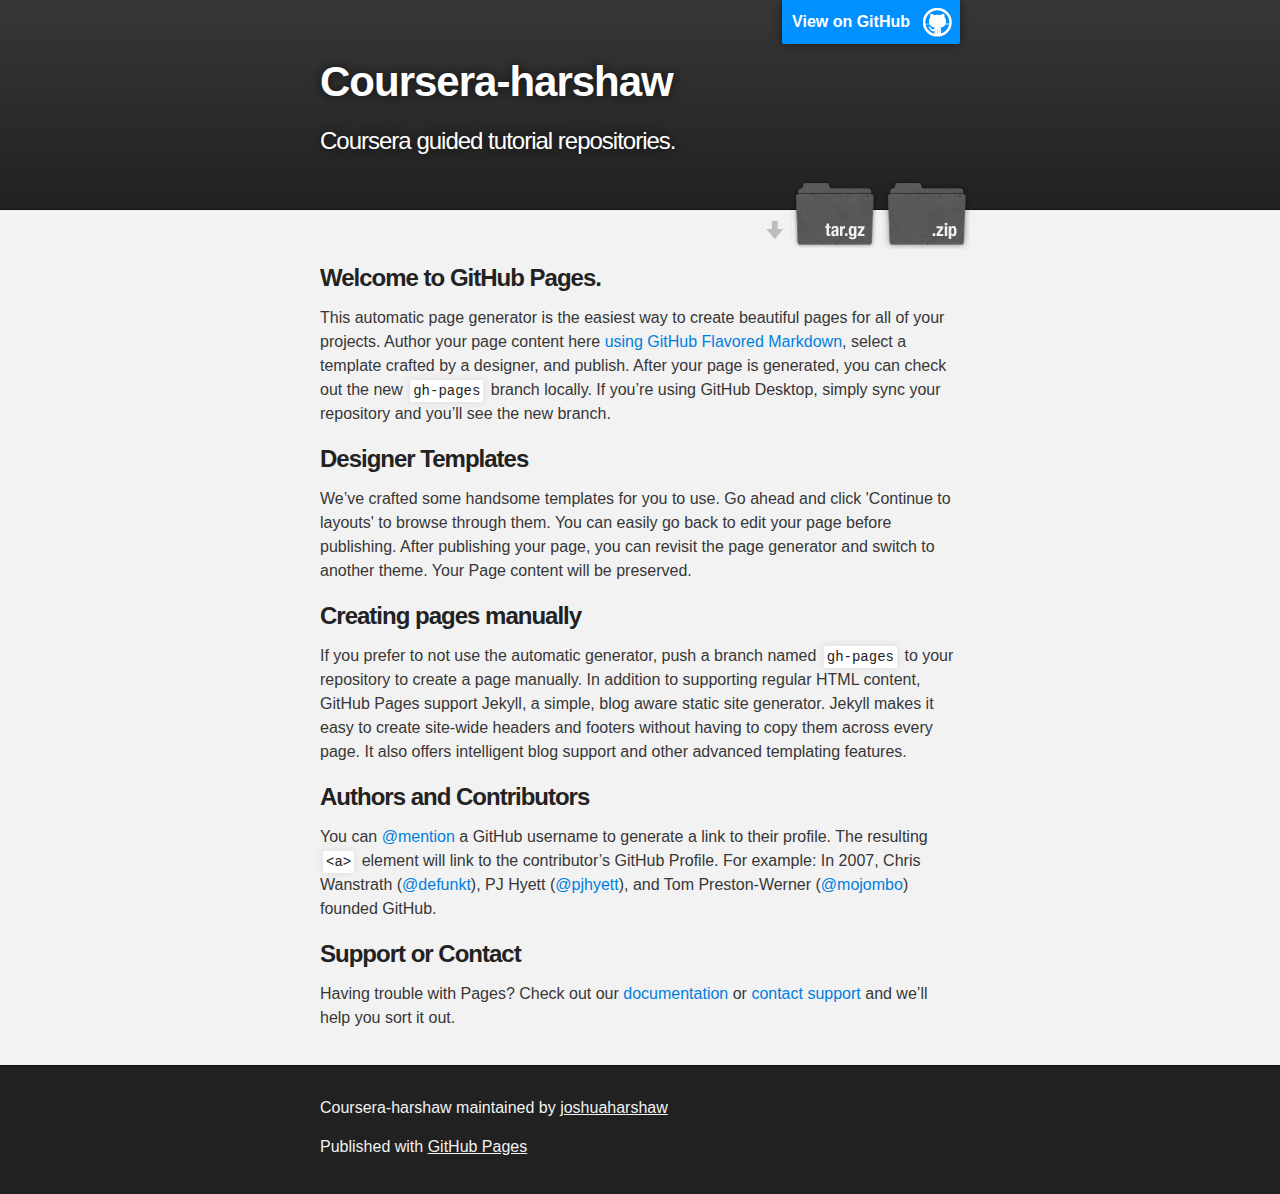
==== index.html @ d38991f3 "Create gh-pages branch via GitHub" ====
<!DOCTYPE html>
<html>

  <head>
    <meta charset='utf-8'>
    <meta http-equiv="X-UA-Compatible" content="chrome=1">
    <meta name="description" content="Coursera-harshaw : Coursera guided tutorial repositories. ">

    <link rel="stylesheet" type="text/css" media="screen" href="stylesheets/stylesheet.css">

    <title>Coursera-harshaw</title>
  </head>

  <body>

    <!-- HEADER -->
    <div id="header_wrap" class="outer">
        <header class="inner">
          <a id="forkme_banner" href="https://github.com/joshuaharshaw/Coursera-Harshaw">View on GitHub</a>

          <h1 id="project_title">Coursera-harshaw</h1>
          <h2 id="project_tagline">Coursera guided tutorial repositories. </h2>

            <section id="downloads">
              <a class="zip_download_link" href="https://github.com/joshuaharshaw/Coursera-Harshaw/zipball/master">Download this project as a .zip file</a>
              <a class="tar_download_link" href="https://github.com/joshuaharshaw/Coursera-Harshaw/tarball/master">Download this project as a tar.gz file</a>
            </section>
        </header>
    </div>

    <!-- MAIN CONTENT -->
    <div id="main_content_wrap" class="outer">
      <section id="main_content" class="inner">
        <h3>
<a id="welcome-to-github-pages" class="anchor" href="#welcome-to-github-pages" aria-hidden="true"><span aria-hidden="true" class="octicon octicon-link"></span></a>Welcome to GitHub Pages.</h3>

<p>This automatic page generator is the easiest way to create beautiful pages for all of your projects. Author your page content here <a href="https://guides.github.com/features/mastering-markdown/">using GitHub Flavored Markdown</a>, select a template crafted by a designer, and publish. After your page is generated, you can check out the new <code>gh-pages</code> branch locally. If you’re using GitHub Desktop, simply sync your repository and you’ll see the new branch.</p>

<h3>
<a id="designer-templates" class="anchor" href="#designer-templates" aria-hidden="true"><span aria-hidden="true" class="octicon octicon-link"></span></a>Designer Templates</h3>

<p>We’ve crafted some handsome templates for you to use. Go ahead and click 'Continue to layouts' to browse through them. You can easily go back to edit your page before publishing. After publishing your page, you can revisit the page generator and switch to another theme. Your Page content will be preserved.</p>

<h3>
<a id="creating-pages-manually" class="anchor" href="#creating-pages-manually" aria-hidden="true"><span aria-hidden="true" class="octicon octicon-link"></span></a>Creating pages manually</h3>

<p>If you prefer to not use the automatic generator, push a branch named <code>gh-pages</code> to your repository to create a page manually. In addition to supporting regular HTML content, GitHub Pages support Jekyll, a simple, blog aware static site generator. Jekyll makes it easy to create site-wide headers and footers without having to copy them across every page. It also offers intelligent blog support and other advanced templating features.</p>

<h3>
<a id="authors-and-contributors" class="anchor" href="#authors-and-contributors" aria-hidden="true"><span aria-hidden="true" class="octicon octicon-link"></span></a>Authors and Contributors</h3>

<p>You can <a href="https://help.github.com/articles/basic-writing-and-formatting-syntax/#mentioning-users-and-teams" class="user-mention">@mention</a> a GitHub username to generate a link to their profile. The resulting <code>&lt;a&gt;</code> element will link to the contributor’s GitHub Profile. For example: In 2007, Chris Wanstrath (<a href="https://github.com/defunkt" class="user-mention">@defunkt</a>), PJ Hyett (<a href="https://github.com/pjhyett" class="user-mention">@pjhyett</a>), and Tom Preston-Werner (<a href="https://github.com/mojombo" class="user-mention">@mojombo</a>) founded GitHub.</p>

<h3>
<a id="support-or-contact" class="anchor" href="#support-or-contact" aria-hidden="true"><span aria-hidden="true" class="octicon octicon-link"></span></a>Support or Contact</h3>

<p>Having trouble with Pages? Check out our <a href="https://help.github.com/pages">documentation</a> or <a href="https://github.com/contact">contact support</a> and we’ll help you sort it out.</p>
      </section>
    </div>

    <!-- FOOTER  -->
    <div id="footer_wrap" class="outer">
      <footer class="inner">
        <p class="copyright">Coursera-harshaw maintained by <a href="https://github.com/joshuaharshaw">joshuaharshaw</a></p>
        <p>Published with <a href="https://pages.github.com">GitHub Pages</a></p>
      </footer>
    </div>

    

  </body>
</html>
---- stylesheets/stylesheet.css ----
/*******************************************************************************
Slate Theme for GitHub Pages
by Jason Costello, @jsncostello
*******************************************************************************/

@import url(github-light.css);

/*******************************************************************************
MeyerWeb Reset
*******************************************************************************/

html, body, div, span, applet, object, iframe,
h1, h2, h3, h4, h5, h6, p, blockquote, pre,
a, abbr, acronym, address, big, cite, code,
del, dfn, em, img, ins, kbd, q, s, samp,
small, strike, strong, sub, sup, tt, var,
b, u, i, center,
dl, dt, dd, ol, ul, li,
fieldset, form, label, legend,
table, caption, tbody, tfoot, thead, tr, th, td,
article, aside, canvas, details, embed,
figure, figcaption, footer, header, hgroup,
menu, nav, output, ruby, section, summary,
time, mark, audio, video {
  margin: 0;
  padding: 0;
  border: 0;
  font: inherit;
  vertical-align: baseline;
}

/* HTML5 display-role reset for older browsers */
article, aside, details, figcaption, figure,
footer, header, hgroup, menu, nav, section {
  display: block;
}

ol, ul {
  list-style: none;
}

table {
  border-collapse: collapse;
  border-spacing: 0;
}

/*******************************************************************************
Theme Styles
*******************************************************************************/

body {
  box-sizing: border-box;
  color:#373737;
  background: #212121;
  font-size: 16px;
  font-family: 'Myriad Pro', Calibri, Helvetica, Arial, sans-serif;
  line-height: 1.5;
  -webkit-font-smoothing: antialiased;
}

h1, h2, h3, h4, h5, h6 {
  margin: 10px 0;
  font-weight: 700;
  color:#222222;
  font-family: 'Lucida Grande', 'Calibri', Helvetica, Arial, sans-serif;
  letter-spacing: -1px;
}

h1 {
  font-size: 36px;
  font-weight: 700;
}

h2 {
  padding-bottom: 10px;
  font-size: 32px;
  background: url('../images/bg_hr.png') repeat-x bottom;
}

h3 {
  font-size: 24px;
}

h4 {
  font-size: 21px;
}

h5 {
  font-size: 18px;
}

h6 {
  font-size: 16px;
}

p {
  margin: 10px 0 15px 0;
}

footer p {
  color: #f2f2f2;
}

a {
  text-decoration: none;
  color: #007edf;
  text-shadow: none;

  transition: color 0.5s ease;
  transition: text-shadow 0.5s ease;
  -webkit-transition: color 0.5s ease;
  -webkit-transition: text-shadow 0.5s ease;
  -moz-transition: color 0.5s ease;
  -moz-transition: text-shadow 0.5s ease;
  -o-transition: color 0.5s ease;
  -o-transition: text-shadow 0.5s ease;
  -ms-transition: color 0.5s ease;
  -ms-transition: text-shadow 0.5s ease;
}

a:hover, a:focus {text-decoration: underline;}

footer a {
  color: #F2F2F2;
  text-decoration: underline;
}

em {
  font-style: italic;
}

strong {
  font-weight: bold;
}

img {
  position: relative;
  margin: 0 auto;
  max-width: 739px;
  padding: 5px;
  margin: 10px 0 10px 0;
  border: 1px solid #ebebeb;

  box-shadow: 0 0 5px #ebebeb;
  -webkit-box-shadow: 0 0 5px #ebebeb;
  -moz-box-shadow: 0 0 5px #ebebeb;
  -o-box-shadow: 0 0 5px #ebebeb;
  -ms-box-shadow: 0 0 5px #ebebeb;
}

p img {
  display: inline;
  margin: 0;
  padding: 0;
  vertical-align: middle;
  text-align: center;
  border: none;
}

pre, code {
  width: 100%;
  color: #222;
  background-color: #fff;

  font-family: Monaco, "Bitstream Vera Sans Mono", "Lucida Console", Terminal, monospace;
  font-size: 14px;

  border-radius: 2px;
  -moz-border-radius: 2px;
  -webkit-border-radius: 2px;
}

pre {
  width: 100%;
  padding: 10px;
  box-shadow: 0 0 10px rgba(0,0,0,.1);
  overflow: auto;
}

code {
  padding: 3px;
  margin: 0 3px;
  box-shadow: 0 0 10px rgba(0,0,0,.1);
}

pre code {
  display: block;
  box-shadow: none;
}

blockquote {
  color: #666;
  margin-bottom: 20px;
  padding: 0 0 0 20px;
  border-left: 3px solid #bbb;
}


ul, ol, dl {
  margin-bottom: 15px
}

ul {
  list-style-position: inside;
  list-style: disc;
  padding-left: 20px;
}

ol {
  list-style-position: inside;
  list-style: decimal;
  padding-left: 20px;
}

dl dt {
  font-weight: bold;
}

dl dd {
  padding-left: 20px;
  font-style: italic;
}

dl p {
  padding-left: 20px;
  font-style: italic;
}

hr {
  height: 1px;
  margin-bottom: 5px;
  border: none;
  background: url('../images/bg_hr.png') repeat-x center;
}

table {
  border: 1px solid #373737;
  margin-bottom: 20px;
  text-align: left;
 }

th {
  font-family: 'Lucida Grande', 'Helvetica Neue', Helvetica, Arial, sans-serif;
  padding: 10px;
  background: #373737;
  color: #fff;
 }

td {
  padding: 10px;
  border: 1px solid #373737;
 }

form {
  background: #f2f2f2;
  padding: 20px;
}

/*******************************************************************************
Full-Width Styles
*******************************************************************************/

.outer {
  width: 100%;
}

.inner {
  position: relative;
  max-width: 640px;
  padding: 20px 10px;
  margin: 0 auto;
}

#forkme_banner {
  display: block;
  position: absolute;
  top:0;
  right: 10px;
  z-index: 10;
  padding: 10px 50px 10px 10px;
  color: #fff;
  background: url('../images/blacktocat.png') #0090ff no-repeat 95% 50%;
  font-weight: 700;
  box-shadow: 0 0 10px rgba(0,0,0,.5);
  border-bottom-left-radius: 2px;
  border-bottom-right-radius: 2px;
}

#header_wrap {
  background: #212121;
  background: -moz-linear-gradient(top, #373737, #212121);
  background: -webkit-linear-gradient(top, #373737, #212121);
  background: -ms-linear-gradient(top, #373737, #212121);
  background: -o-linear-gradient(top, #373737, #212121);
  background: linear-gradient(top, #373737, #212121);
}

#header_wrap .inner {
  padding: 50px 10px 30px 10px;
}

#project_title {
  margin: 0;
  color: #fff;
  font-size: 42px;
  font-weight: 700;
  text-shadow: #111 0px 0px 10px;
}

#project_tagline {
  color: #fff;
  font-size: 24px;
  font-weight: 300;
  background: none;
  text-shadow: #111 0px 0px 10px;
}

#downloads {
  position: absolute;
  width: 210px;
  z-index: 10;
  bottom: -40px;
  right: 0;
  height: 70px;
  background: url('../images/icon_download.png') no-repeat 0% 90%;
}

.zip_download_link {
  display: block;
  float: right;
  width: 90px;
  height:70px;
  text-indent: -5000px;
  overflow: hidden;
  background: url(../images/sprite_download.png) no-repeat bottom left;
}

.tar_download_link {
  display: block;
  float: right;
  width: 90px;
  height:70px;
  text-indent: -5000px;
  overflow: hidden;
  background: url(../images/sprite_download.png) no-repeat bottom right;
  margin-left: 10px;
}

.zip_download_link:hover {
  background: url(../images/sprite_download.png) no-repeat top left;
}

.tar_download_link:hover {
  background: url(../images/sprite_download.png) no-repeat top right;
}

#main_content_wrap {
  background: #f2f2f2;
  border-top: 1px solid #111;
  border-bottom: 1px solid #111;
}

#main_content {
  padding-top: 40px;
}

#footer_wrap {
  background: #212121;
}



/*******************************************************************************
Small Device Styles
*******************************************************************************/

@media screen and (max-width: 480px) {
  body {
    font-size:14px;
  }

  #downloads {
    display: none;
  }

  .inner {
    min-width: 320px;
    max-width: 480px;
  }

  #project_title {
  font-size: 32px;
  }

  h1 {
    font-size: 28px;
  }

  h2 {
    font-size: 24px;
  }

  h3 {
    font-size: 21px;
  }

  h4 {
    font-size: 18px;
  }

  h5 {
    font-size: 14px;
  }

  h6 {
    font-size: 12px;
  }

  code, pre {
    min-width: 320px;
    max-width: 480px;
    font-size: 11px;
  }

}
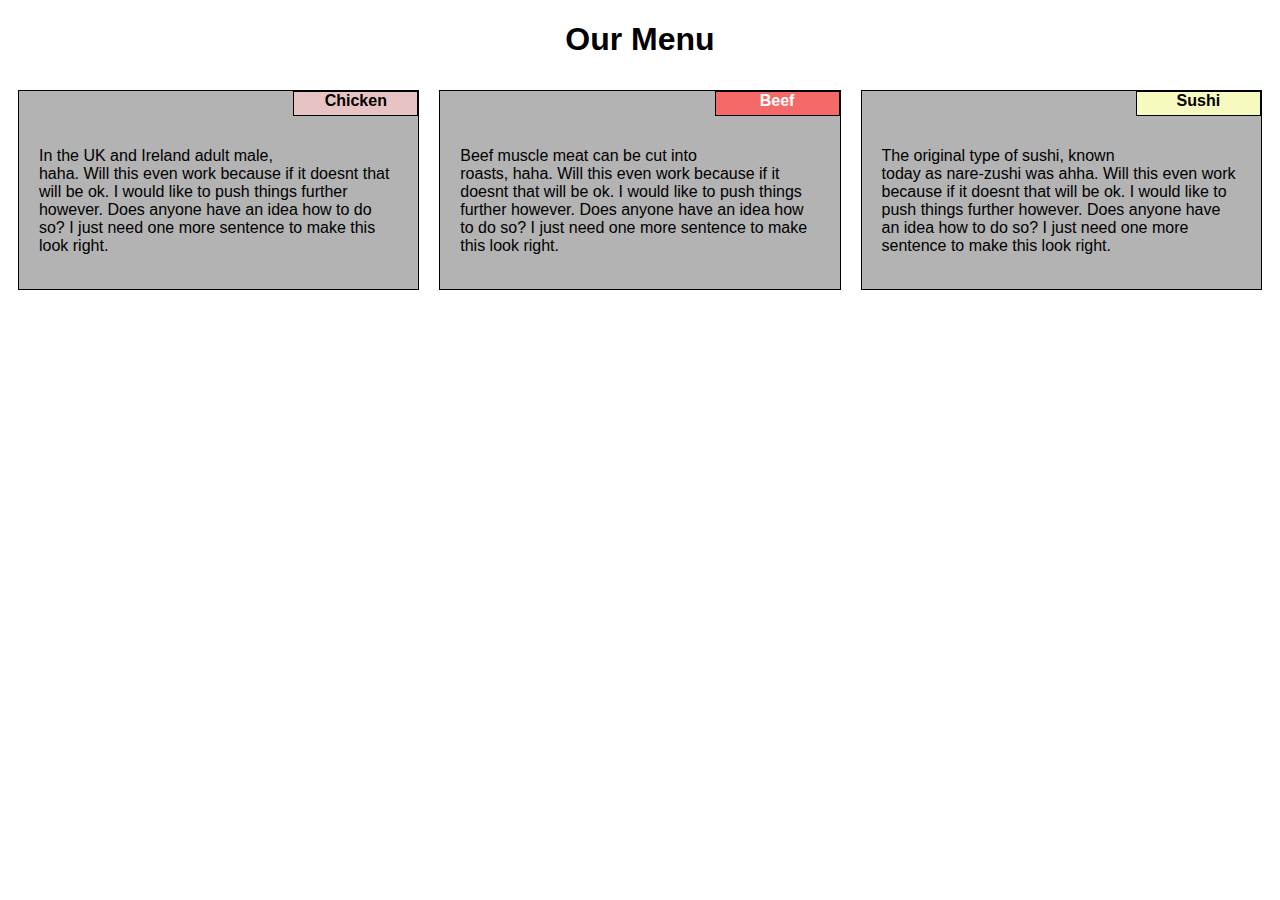
==== commit 4ba3df6f: "Add files via upload" ====
--- a/index.html
+++ b/index.html
@@ -1,72 +1,47 @@
-<!DOCTYPE html>
-<html>
-
-  <head>
-    <meta charset='utf-8'>
-    <meta http-equiv="X-UA-Compatible" content="chrome=1">
-    <meta name="description" content="Coursera-harshaw : Coursera guided tutorial repositories. ">
-
-    <link rel="stylesheet" type="text/css" media="screen" href="stylesheets/stylesheet.css">
-
-    <title>Coursera-harshaw</title>
-  </head>
-
-  <body>
-
-    <!-- HEADER -->
-    <div id="header_wrap" class="outer">
-        <header class="inner">
-          <a id="forkme_banner" href="https://github.com/joshuaharshaw/Coursera-Harshaw">View on GitHub</a>
-
-          <h1 id="project_title">Coursera-harshaw</h1>
-          <h2 id="project_tagline">Coursera guided tutorial repositories. </h2>
-
-            <section id="downloads">
-              <a class="zip_download_link" href="https://github.com/joshuaharshaw/Coursera-Harshaw/zipball/master">Download this project as a .zip file</a>
-              <a class="tar_download_link" href="https://github.com/joshuaharshaw/Coursera-Harshaw/tarball/master">Download this project as a tar.gz file</a>
-            </section>
-        </header>
-    </div>
-
-    <!-- MAIN CONTENT -->
-    <div id="main_content_wrap" class="outer">
-      <section id="main_content" class="inner">
-        <h3>
-<a id="welcome-to-github-pages" class="anchor" href="#welcome-to-github-pages" aria-hidden="true"><span aria-hidden="true" class="octicon octicon-link"></span></a>Welcome to GitHub Pages.</h3>
-
-<p>This automatic page generator is the easiest way to create beautiful pages for all of your projects. Author your page content here <a href="https://guides.github.com/features/mastering-markdown/">using GitHub Flavored Markdown</a>, select a template crafted by a designer, and publish. After your page is generated, you can check out the new <code>gh-pages</code> branch locally. If you’re using GitHub Desktop, simply sync your repository and you’ll see the new branch.</p>
-
-<h3>
-<a id="designer-templates" class="anchor" href="#designer-templates" aria-hidden="true"><span aria-hidden="true" class="octicon octicon-link"></span></a>Designer Templates</h3>
-
-<p>We’ve crafted some handsome templates for you to use. Go ahead and click 'Continue to layouts' to browse through them. You can easily go back to edit your page before publishing. After publishing your page, you can revisit the page generator and switch to another theme. Your Page content will be preserved.</p>
-
-<h3>
-<a id="creating-pages-manually" class="anchor" href="#creating-pages-manually" aria-hidden="true"><span aria-hidden="true" class="octicon octicon-link"></span></a>Creating pages manually</h3>
-
-<p>If you prefer to not use the automatic generator, push a branch named <code>gh-pages</code> to your repository to create a page manually. In addition to supporting regular HTML content, GitHub Pages support Jekyll, a simple, blog aware static site generator. Jekyll makes it easy to create site-wide headers and footers without having to copy them across every page. It also offers intelligent blog support and other advanced templating features.</p>
-
-<h3>
-<a id="authors-and-contributors" class="anchor" href="#authors-and-contributors" aria-hidden="true"><span aria-hidden="true" class="octicon octicon-link"></span></a>Authors and Contributors</h3>
-
-<p>You can <a href="https://help.github.com/articles/basic-writing-and-formatting-syntax/#mentioning-users-and-teams" class="user-mention">@mention</a> a GitHub username to generate a link to their profile. The resulting <code>&lt;a&gt;</code> element will link to the contributor’s GitHub Profile. For example: In 2007, Chris Wanstrath (<a href="https://github.com/defunkt" class="user-mention">@defunkt</a>), PJ Hyett (<a href="https://github.com/pjhyett" class="user-mention">@pjhyett</a>), and Tom Preston-Werner (<a href="https://github.com/mojombo" class="user-mention">@mojombo</a>) founded GitHub.</p>
-
-<h3>
-<a id="support-or-contact" class="anchor" href="#support-or-contact" aria-hidden="true"><span aria-hidden="true" class="octicon octicon-link"></span></a>Support or Contact</h3>
-
-<p>Having trouble with Pages? Check out our <a href="https://help.github.com/pages">documentation</a> or <a href="https://github.com/contact">contact support</a> and we’ll help you sort it out.</p>
-      </section>
-    </div>
-
-    <!-- FOOTER  -->
-    <div id="footer_wrap" class="outer">
-      <footer class="inner">
-        <p class="copyright">Coursera-harshaw maintained by <a href="https://github.com/joshuaharshaw">joshuaharshaw</a></p>
-        <p>Published with <a href="https://pages.github.com">GitHub Pages</a></p>
-      </footer>
-    </div>
-
-    
-
-  </body>
-</html>
+<!DOCTYPE html>
+<head>
+	<title> Assignment Solution for Module 2 Harshaw </title>
+
+	<link rel= "stylesheet" type="text/css" href= "style.css">
+</head>
+
+<body>
+
+<h1>Our Menu</h1>
+
+<div class= "container">
+	<div class= "row">
+		<div id= "p1" class= "col-lg-4 col-md-6">  
+			
+			<div class= "section">
+				<div id= "t1">Chicken</div>
+
+				<p class= "content"> In the UK and Ireland adult male, haha. Will this even work because if it doesnt that will be ok. I would like to push things further however. Does anyone have an idea how to do so? I just need one more sentence to make this look right. </p> 
+			</div>
+
+		</div>
+
+		<div id= "p2" class= "col-lg-4 col-md-6">  
+
+			<div class= "section">
+				<div id= "t2">Beef</div>
+
+				<p class= "content"> Beef muscle meat can be cut into roasts, haha. Will this even work because if it doesnt that will be ok. I would like to push things further however. Does anyone have an idea how to do so? I just need one more sentence to make this look right. </p> 
+			</div>
+
+		</div>
+
+		<div id= "p3" class= "col-lg-4 col-md-12"> 
+			<div class= "section">
+
+				<div id= "t3">Sushi</div>
+
+				<p class= "content"> The original type of sushi, known today as nare-zushi was ahha. Will this even work because if it doesnt that will be ok. I would like to push things further however. Does anyone have an idea how to do so? I just need one more sentence to make this look right.
+				</p> 
+
+			</div>
+		</div>
+ 	</div>
+</div>
+
+</body>
--- a/style.css
+++ b/style.css
@@ -0,0 +1,151 @@
+* {
+	box-sizing: border-box;
+	font-family: helvetica;
+}	
+
+h1 {
+	text-align: center;
+}
+
+p {
+	width: 90%;
+	margin-right: auto;
+	margin-left: auto;
+}
+
+.row {
+	height: 300px;
+	width: 100%;
+}
+
+.section {
+	position: relative;
+	background-color: #B3B3B3;
+	border: 1px solid black;
+	height: 200px;
+	margin: 10px;
+}
+
+.content {
+	position: relative;
+	top: 40px;
+}
+
+
+#t1 {
+	width: 125px;
+	height: 25px;
+	float: right;
+	font-weight: bold;
+	border: 1px solid black;
+	background-color: #E8C3C3; 
+	text-align: center
+}
+
+#t2 {
+	width: 125px;
+	height: 25px;
+	float: right;
+	font-weight: bold;
+	color: white;
+	border: 1px solid black;
+	background-color: #F56969; 
+	text-align: center
+}
+
+#t3 {
+	width: 125px;
+	height: 25px;
+	float: right;
+	font-weight: bold;
+	border: 1px solid black;
+	background-color: #F6FABE; 
+	text-align: center
+}
+
+@media (min-width: 768px) and (max-width: 991px) {
+  .col-md-1, .col-md-2, .col-md-3, .col-md-4, .col-md-5, .col-md-6, .col-md-7, .col-md-8, .col-md-9, .col-md-10, .col-md-11, .col-md-12 {
+    float: left;
+  }
+  .col-md-1 {
+    width: 8.33%;
+  }
+  .col-md-2 {
+    width: 16.66%;
+  }
+  .col-md-3 {
+    width: 25%;
+  }
+  .col-md-4 {
+    width: 33.33%;
+  }
+  .col-md-5 {
+    width: 41.66%;
+  }
+  .col-md-6 {
+    width: 50%;
+  }
+  .col-md-7 {
+    width: 58.33%;
+  }
+  .col-md-8 {
+    width: 66.66%;
+  }
+  .col-md-9 {
+    width: 74.99%;
+  }
+  .col-md-10 {
+    width: 83.33%;
+  }
+  .col-md-11 {
+    width: 91.66%;
+  }
+  .col-md-12 {
+    width: 100%;
+  }
+
+}
+
+@media (min-width: 992px) {
+  .col-lg-1, .col-lg-2, .col-lg-3, .col-lg-4, .col-lg-5, .col-lg-6, .col-lg-7, .col-lg-8, .col-lg-9, .col-lg-10, .col-lg-11, .col-lg-12 {
+  	float: left;
+  }
+  
+  .col-lg-1 {
+    width: 8.33%;
+  }
+  .col-lg-2 {
+    width: 16.66%;
+  }
+  .col-lg-3 {
+    width: 25%;
+  }
+  .col-lg-4 {
+    width: 33.33%;
+  }
+  .col-lg-5 {
+    width: 41.66%;
+  }
+  .col-lg-6 {
+    width: 49.98%;
+  }
+  .col-lg-7 {
+    width: 58.33%;
+  }
+  .col-lg-8 {
+    width: 66.66%;
+  }
+  .col-lg-9 {
+    width: 74.99%;
+  }
+  .col-lg-10 {
+    width: 83.33%;
+  }
+  .col-lg-11 {
+    width: 91.66%;
+  }
+  .col-lg-12 {
+    width: 100%;
+  }
+}
+
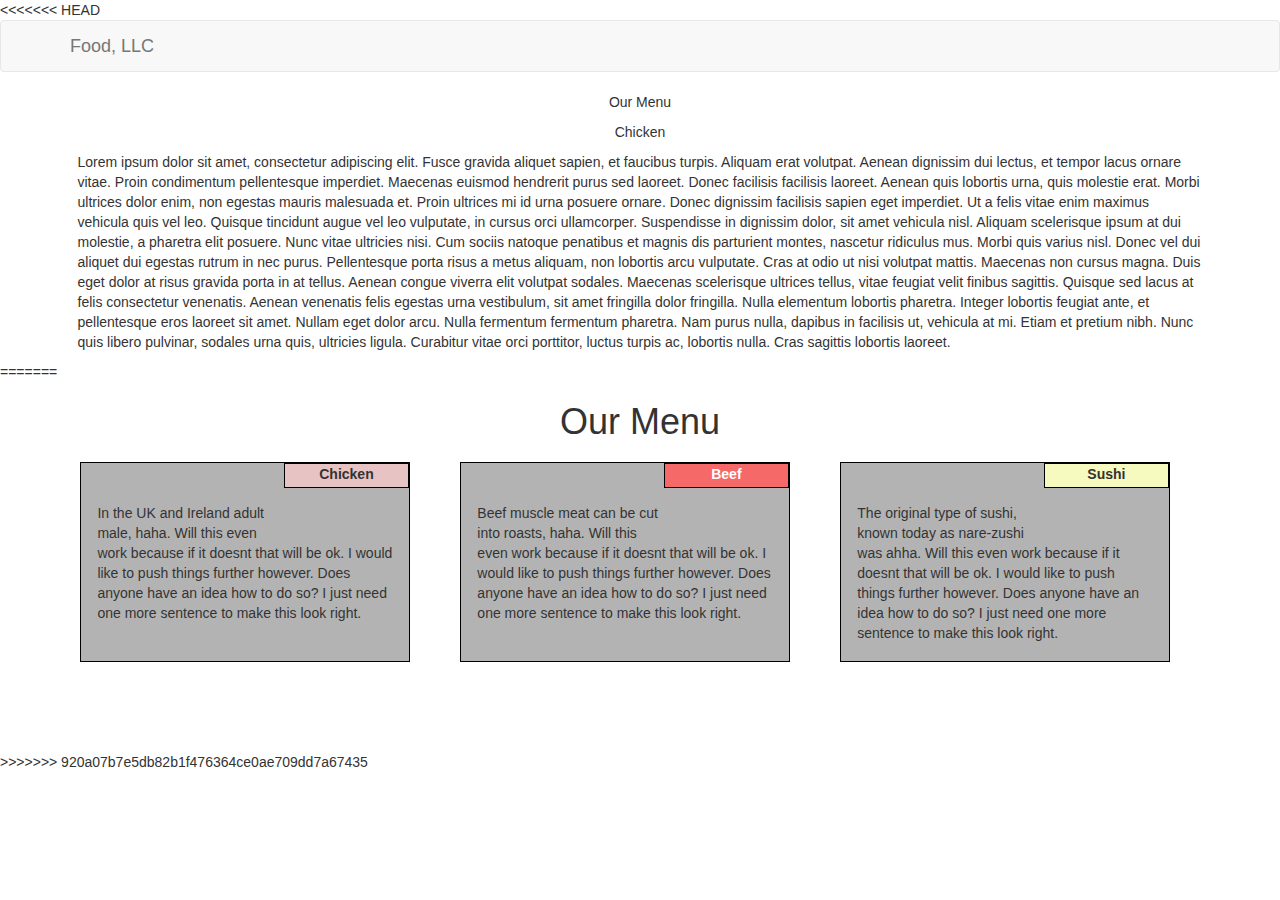
==== commit a7632fad: "Full update to Module 4" ====
--- a/index.html
+++ b/index.html
@@ -1,47 +1,110 @@
-<!DOCTYPE html>
-<head>
-	<title> Assignment Solution for Module 2 Harshaw </title>
-
-	<link rel= "stylesheet" type="text/css" href= "style.css">
-</head>
-
-<body>
-
-<h1>Our Menu</h1>
-
-<div class= "container">
-	<div class= "row">
-		<div id= "p1" class= "col-lg-4 col-md-6">  
-			
-			<div class= "section">
-				<div id= "t1">Chicken</div>
-
-				<p class= "content"> In the UK and Ireland adult male, haha. Will this even work because if it doesnt that will be ok. I would like to push things further however. Does anyone have an idea how to do so? I just need one more sentence to make this look right. </p> 
-			</div>
-
-		</div>
-
-		<div id= "p2" class= "col-lg-4 col-md-6">  
-
-			<div class= "section">
-				<div id= "t2">Beef</div>
-
-				<p class= "content"> Beef muscle meat can be cut into roasts, haha. Will this even work because if it doesnt that will be ok. I would like to push things further however. Does anyone have an idea how to do so? I just need one more sentence to make this look right. </p> 
-			</div>
-
-		</div>
-
-		<div id= "p3" class= "col-lg-4 col-md-12"> 
-			<div class= "section">
-
-				<div id= "t3">Sushi</div>
-
-				<p class= "content"> The original type of sushi, known today as nare-zushi was ahha. Will this even work because if it doesnt that will be ok. I would like to push things further however. Does anyone have an idea how to do so? I just need one more sentence to make this look right.
-				</p> 
-
-			</div>
-		</div>
- 	</div>
-</div>
-
-</body>
+<<<<<<< HEAD
+<!DOCTYPE html>
+
+<html>
+
+<head>
+<meta charset="utf-8">
+<meta http-equiv="X-UA-Compatible" content="IE=edge">
+<meta name="viewport" content="width=device-width, initial-scale=1">
+<link rel="stylesheet" href="css/bootstrap.min.css">
+<link rel="stylesheet" type="text/css" href="styles.css">
+
+	<title>Food, LLC</title>
+</head>
+
+<body>
+  <header>
+		<nav id= "header-nav" class= "navbar navbar-default">
+		  <div class="container">
+			<div class="navbar-header">
+				<span class= "navbar-brand">Food, LLC</span>
+			
+				<button type="button" class="navbar-toggle collapsed" data-toggle="collapse" data-target="#collapsable-nav" aria-expanded="false">
+           			 <span class="sr-only">Toggle navigation</span>
+           			 <span class="icon-bar"></span>
+           			 <span class="icon-bar"></span>
+           			 <span class="icon-bar"></span>
+         		</button>
+
+       			<div id="collapsable-nav" class="collapse navbar-collapse text-center">
+          				<ul id= "nav list" class="nav navbar-nav navbar-right visible-xs">
+        				<li><a href="#">Chicken</a></li>
+        				<li><a href="#">Beef</a></li>
+        				<li><a href="#">Sushi</a></li>
+          				</ul><!-- #nav-list -->
+        		</div><!-- .collapse .navbar-collapse -->
+        	</div> <!-- navbar header -->
+  	 	  </div> <!-- .container -->
+   </header>
+
+<p class="text-center">Our Menu</p>
+
+<div class= "container col-lg-12">
+	<div class= "menu-item">
+		<p class="text-center">Chicken</p>
+
+		<p>Lorem ipsum dolor sit amet, consectetur adipiscing elit. Fusce gravida aliquet sapien, et faucibus turpis. Aliquam erat volutpat. Aenean dignissim dui lectus, et tempor lacus ornare vitae. Proin condimentum pellentesque imperdiet. Maecenas euismod hendrerit purus sed laoreet. Donec facilisis facilisis laoreet. Aenean quis lobortis urna, quis molestie erat. Morbi ultrices dolor enim, non egestas mauris malesuada et. Proin ultrices mi id urna posuere ornare. Donec dignissim facilisis sapien eget imperdiet. Ut a felis vitae enim maximus vehicula quis vel leo. Quisque tincidunt augue vel leo vulputate, in cursus orci ullamcorper. Suspendisse in dignissim dolor, sit amet vehicula nisl. Aliquam scelerisque ipsum at dui molestie, a pharetra elit posuere. Nunc vitae ultricies nisi. Cum sociis natoque penatibus et magnis dis parturient montes, nascetur ridiculus mus.
+
+		Morbi quis varius nisl. Donec vel dui aliquet dui egestas rutrum in nec purus. Pellentesque porta risus a metus aliquam, non lobortis arcu vulputate. Cras at odio ut nisi volutpat mattis. Maecenas non cursus magna. Duis eget dolor at risus gravida porta in at tellus. Aenean congue viverra elit volutpat sodales.
+
+		Maecenas scelerisque ultrices tellus, vitae feugiat velit finibus sagittis. Quisque sed lacus at felis consectetur venenatis. Aenean venenatis felis egestas urna vestibulum, sit amet fringilla dolor fringilla. Nulla elementum lobortis pharetra. Integer lobortis feugiat ante, et pellentesque eros laoreet sit amet. Nullam eget dolor arcu. Nulla fermentum fermentum pharetra. Nam purus nulla, dapibus in facilisis ut, vehicula at mi. Etiam et pretium nibh. Nunc quis libero pulvinar, sodales urna quis, ultricies ligula. Curabitur vitae orci porttitor, luctus turpis ac, lobortis nulla. Cras sagittis lobortis laoreet.</p>
+	</div>
+</div>
+
+<script src="js/jquery-2.1.4.min.js"></script>
+<script src="js/bootstrap.min.js"></script>
+<script src="js/script.js"></script>
+</body>
+
+</html>
+
+=======
+<!DOCTYPE html>
+<head>
+	<title> Assignment Solution for Module 2 Harshaw </title>
+
+	<link rel= "stylesheet" type="text/css" href= "style.css">
+</head>
+
+<body>
+
+<h1>Our Menu</h1>
+
+<div class= "container">
+	<div class= "row">
+		<div id= "p1" class= "col-lg-4 col-md-6">  
+			
+			<div class= "section">
+				<div id= "t1">Chicken</div>
+
+				<p class= "content"> In the UK and Ireland adult male, haha. Will this even work because if it doesnt that will be ok. I would like to push things further however. Does anyone have an idea how to do so? I just need one more sentence to make this look right. </p> 
+			</div>
+
+		</div>
+
+		<div id= "p2" class= "col-lg-4 col-md-6">  
+
+			<div class= "section">
+				<div id= "t2">Beef</div>
+
+				<p class= "content"> Beef muscle meat can be cut into roasts, haha. Will this even work because if it doesnt that will be ok. I would like to push things further however. Does anyone have an idea how to do so? I just need one more sentence to make this look right. </p> 
+			</div>
+
+		</div>
+
+		<div id= "p3" class= "col-lg-4 col-md-12"> 
+			<div class= "section">
+
+				<div id= "t3">Sushi</div>
+
+				<p class= "content"> The original type of sushi, known today as nare-zushi was ahha. Will this even work because if it doesnt that will be ok. I would like to push things further however. Does anyone have an idea how to do so? I just need one more sentence to make this look right.
+				</p> 
+
+			</div>
+		</div>
+ 	</div>
+</div>
+
+</body>
+>>>>>>> 920a07b7e5db82b1f476364ce0ae709dd7a67435
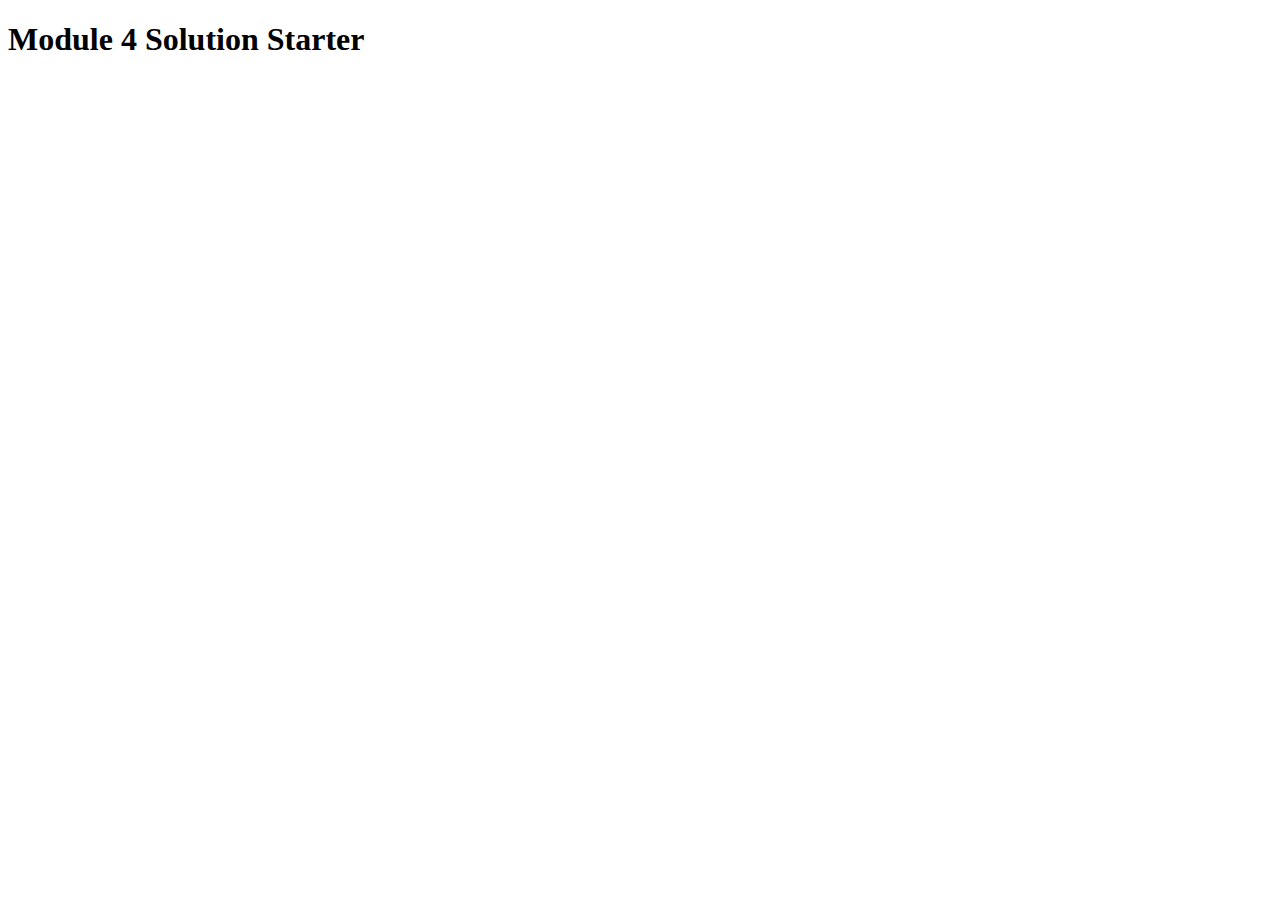
==== commit 192b6e8f: "Changed format. Will backup files locally." ====
--- a/index.html
+++ b/index.html
@@ -1,110 +1,13 @@
-<<<<<<< HEAD
 <!DOCTYPE html>
-
 <html>
-
 <head>
-<meta charset="utf-8">
-<meta http-equiv="X-UA-Compatible" content="IE=edge">
-<meta name="viewport" content="width=device-width, initial-scale=1">
-<link rel="stylesheet" href="css/bootstrap.min.css">
-<link rel="stylesheet" type="text/css" href="styles.css">
-
-	<title>Food, LLC</title>
+  <meta charset="utf-8">
+  <title>Module 4 Solution Starter</title>
+  <script src="SpeakHello.js"></script>
+  <script src="SpeakGoodBye.js"></script>
+  <script src="script.js"></script>
 </head>
-
 <body>
-  <header>
-		<nav id= "header-nav" class= "navbar navbar-default">
-		  <div class="container">
-			<div class="navbar-header">
-				<span class= "navbar-brand">Food, LLC</span>
-			
-				<button type="button" class="navbar-toggle collapsed" data-toggle="collapse" data-target="#collapsable-nav" aria-expanded="false">
-           			 <span class="sr-only">Toggle navigation</span>
-           			 <span class="icon-bar"></span>
-           			 <span class="icon-bar"></span>
-           			 <span class="icon-bar"></span>
-         		</button>
-
-       			<div id="collapsable-nav" class="collapse navbar-collapse text-center">
-          				<ul id= "nav list" class="nav navbar-nav navbar-right visible-xs">
-        				<li><a href="#">Chicken</a></li>
-        				<li><a href="#">Beef</a></li>
-        				<li><a href="#">Sushi</a></li>
-          				</ul><!-- #nav-list -->
-        		</div><!-- .collapse .navbar-collapse -->
-        	</div> <!-- navbar header -->
-  	 	  </div> <!-- .container -->
-   </header>
-
-<p class="text-center">Our Menu</p>
-
-<div class= "container col-lg-12">
-	<div class= "menu-item">
-		<p class="text-center">Chicken</p>
-
-		<p>Lorem ipsum dolor sit amet, consectetur adipiscing elit. Fusce gravida aliquet sapien, et faucibus turpis. Aliquam erat volutpat. Aenean dignissim dui lectus, et tempor lacus ornare vitae. Proin condimentum pellentesque imperdiet. Maecenas euismod hendrerit purus sed laoreet. Donec facilisis facilisis laoreet. Aenean quis lobortis urna, quis molestie erat. Morbi ultrices dolor enim, non egestas mauris malesuada et. Proin ultrices mi id urna posuere ornare. Donec dignissim facilisis sapien eget imperdiet. Ut a felis vitae enim maximus vehicula quis vel leo. Quisque tincidunt augue vel leo vulputate, in cursus orci ullamcorper. Suspendisse in dignissim dolor, sit amet vehicula nisl. Aliquam scelerisque ipsum at dui molestie, a pharetra elit posuere. Nunc vitae ultricies nisi. Cum sociis natoque penatibus et magnis dis parturient montes, nascetur ridiculus mus.
-
-		Morbi quis varius nisl. Donec vel dui aliquet dui egestas rutrum in nec purus. Pellentesque porta risus a metus aliquam, non lobortis arcu vulputate. Cras at odio ut nisi volutpat mattis. Maecenas non cursus magna. Duis eget dolor at risus gravida porta in at tellus. Aenean congue viverra elit volutpat sodales.
-
-		Maecenas scelerisque ultrices tellus, vitae feugiat velit finibus sagittis. Quisque sed lacus at felis consectetur venenatis. Aenean venenatis felis egestas urna vestibulum, sit amet fringilla dolor fringilla. Nulla elementum lobortis pharetra. Integer lobortis feugiat ante, et pellentesque eros laoreet sit amet. Nullam eget dolor arcu. Nulla fermentum fermentum pharetra. Nam purus nulla, dapibus in facilisis ut, vehicula at mi. Etiam et pretium nibh. Nunc quis libero pulvinar, sodales urna quis, ultricies ligula. Curabitur vitae orci porttitor, luctus turpis ac, lobortis nulla. Cras sagittis lobortis laoreet.</p>
-	</div>
-</div>
-
-<script src="js/jquery-2.1.4.min.js"></script>
-<script src="js/bootstrap.min.js"></script>
-<script src="js/script.js"></script>
+  <h1>Module 4 Solution Starter</h1>
 </body>
-
 </html>
-
-=======
-<!DOCTYPE html>
-<head>
-	<title> Assignment Solution for Module 2 Harshaw </title>
-
-	<link rel= "stylesheet" type="text/css" href= "style.css">
-</head>
-
-<body>
-
-<h1>Our Menu</h1>
-
-<div class= "container">
-	<div class= "row">
-		<div id= "p1" class= "col-lg-4 col-md-6">  
-			
-			<div class= "section">
-				<div id= "t1">Chicken</div>
-
-				<p class= "content"> In the UK and Ireland adult male, haha. Will this even work because if it doesnt that will be ok. I would like to push things further however. Does anyone have an idea how to do so? I just need one more sentence to make this look right. </p> 
-			</div>
-
-		</div>
-
-		<div id= "p2" class= "col-lg-4 col-md-6">  
-
-			<div class= "section">
-				<div id= "t2">Beef</div>
-
-				<p class= "content"> Beef muscle meat can be cut into roasts, haha. Will this even work because if it doesnt that will be ok. I would like to push things further however. Does anyone have an idea how to do so? I just need one more sentence to make this look right. </p> 
-			</div>
-
-		</div>
-
-		<div id= "p3" class= "col-lg-4 col-md-12"> 
-			<div class= "section">
-
-				<div id= "t3">Sushi</div>
-
-				<p class= "content"> The original type of sushi, known today as nare-zushi was ahha. Will this even work because if it doesnt that will be ok. I would like to push things further however. Does anyone have an idea how to do so? I just need one more sentence to make this look right.
-				</p> 
-
-			</div>
-		</div>
- 	</div>
-</div>
-
-</body>
->>>>>>> 920a07b7e5db82b1f476364ce0ae709dd7a67435
